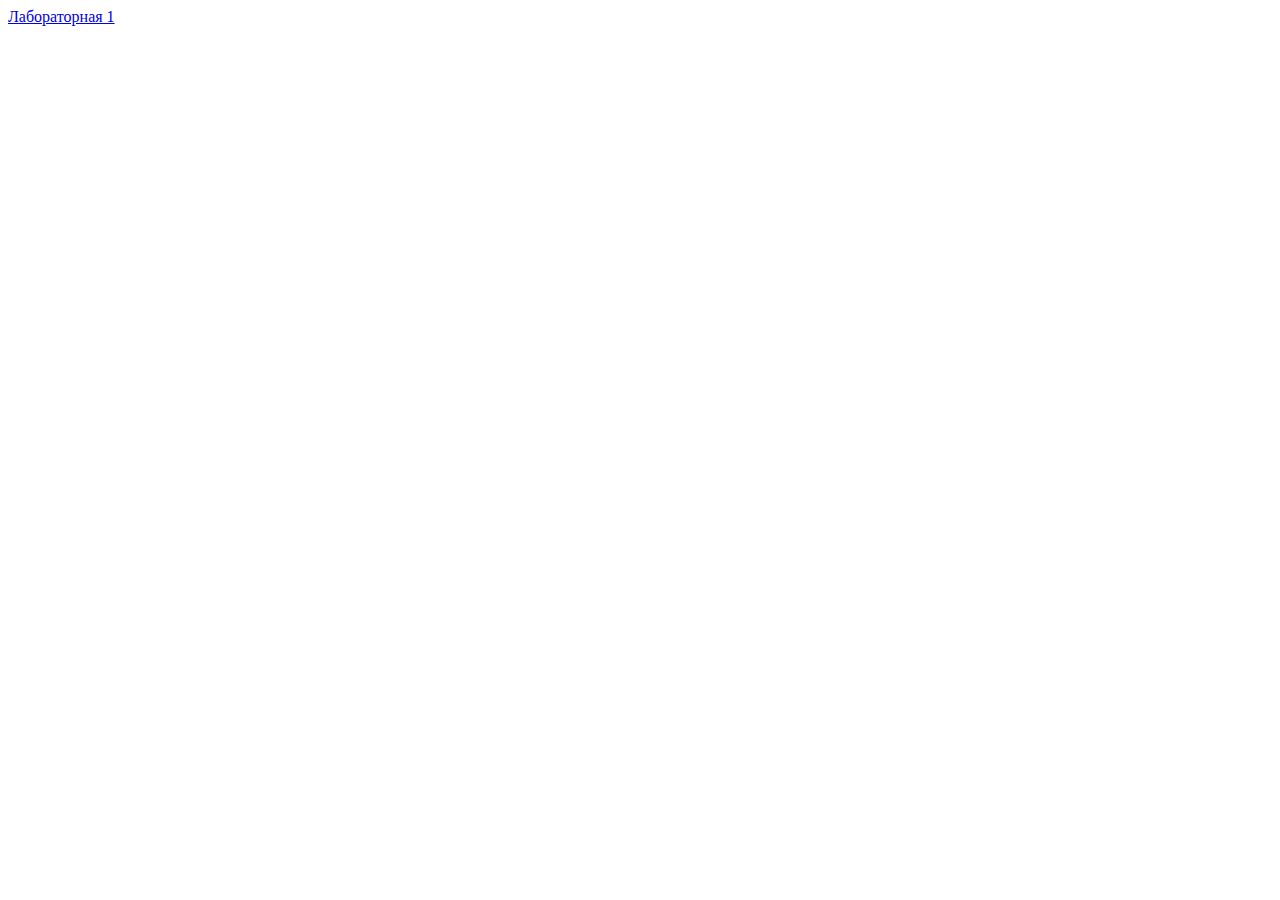
==== index.html @ b1d76aed "Update index.html" ====
<!DOCTYPE html>
<html lang="ru">
<head>
    <meta charset="UTF-8">
    <meta name="viewport" content="width=device-width, initial-scale=1.0">
    <title>Любимые фильмы</title>
    <link rel="stylesheet" href="styles.css">
</head>
<body>
  <a href='lr1/index.html'>Лабораторная 1</a>
</body>
</html>
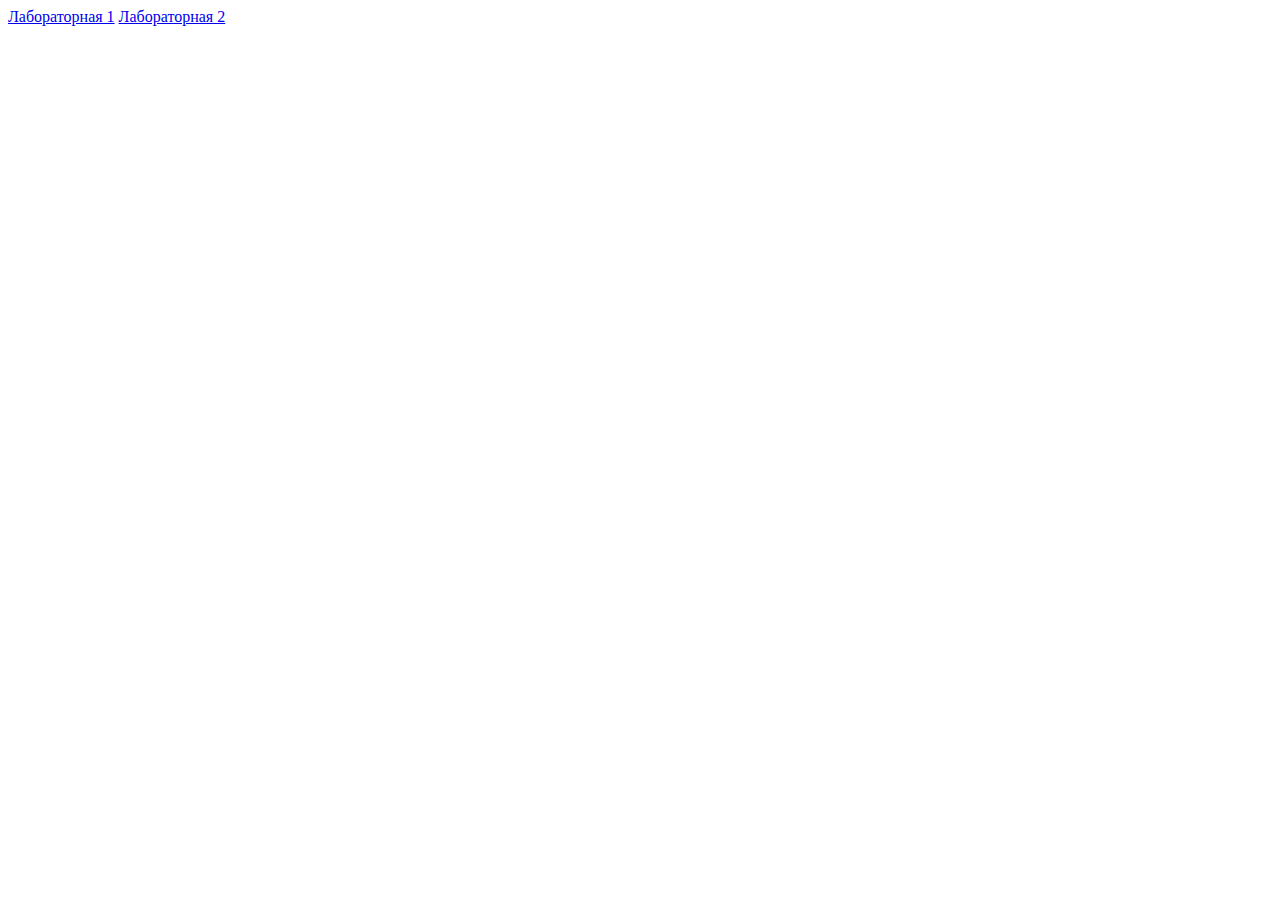
==== commit 6878efd5: "Update index.html" ====
--- a/index.html
+++ b/index.html
@@ -8,6 +8,7 @@
 </head>
 <body>
   <a href='lr1/index.html'>Лабораторная 1</a>
+  <a href='lr2/index.html'>Лабораторная 2</a>
 </body>
 </html>
 
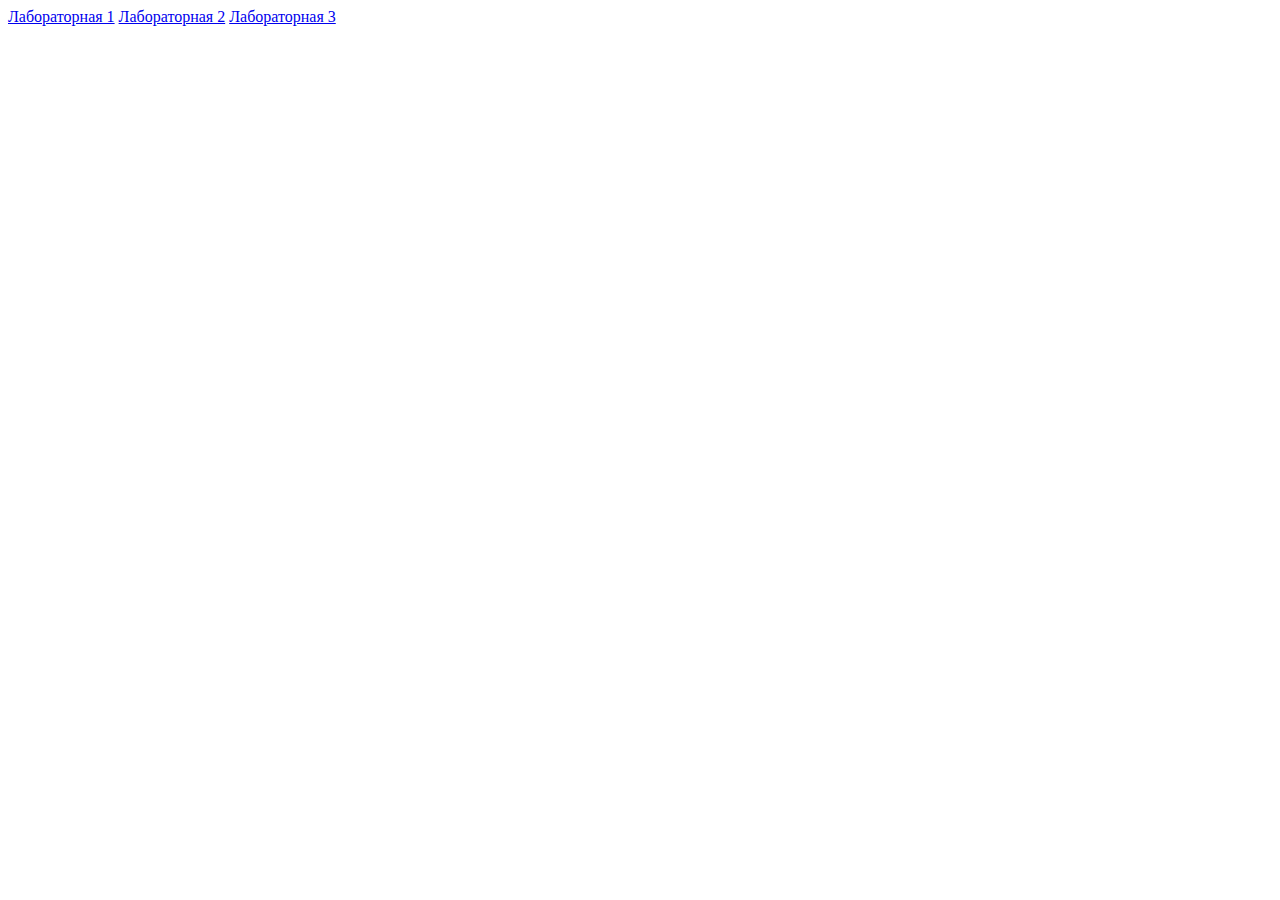
==== commit 7dc93b0d: "Update index.html" ====
--- a/index.html
+++ b/index.html
@@ -9,6 +9,7 @@
 <body>
   <a href='lr1/index.html'>Лабораторная 1</a>
   <a href='lr2/index.html'>Лабораторная 2</a>
+  <a href='lr3/index.html'>Лабораторная 3</a>
 </body>
 </html>
 
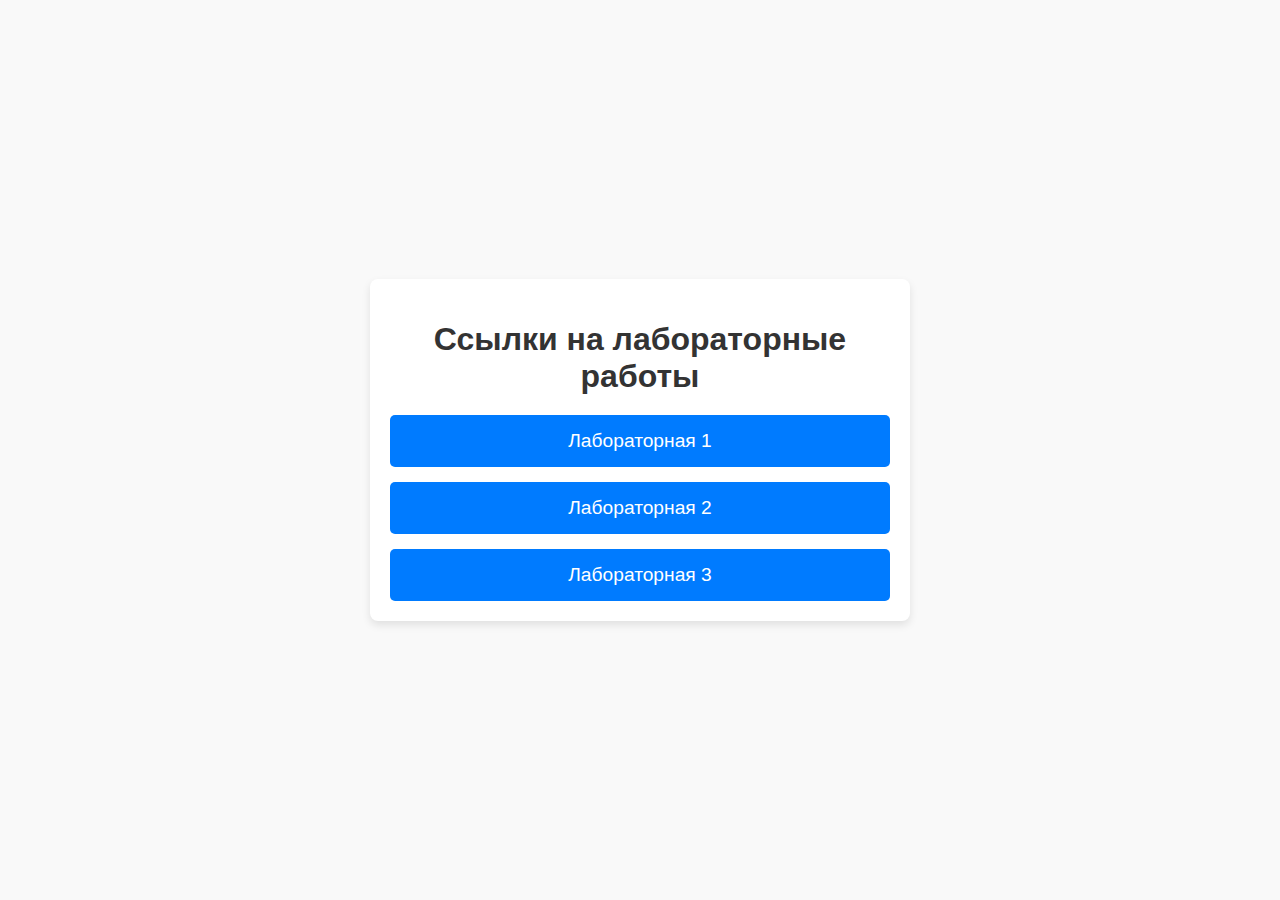
==== commit faafd850: "Update index.html" ====
--- a/index.html
+++ b/index.html
@@ -4,12 +4,70 @@
     <meta charset="UTF-8">
     <meta name="viewport" content="width=device-width, initial-scale=1.0">
     <title>Любимые фильмы</title>
-    <link rel="stylesheet" href="styles.css">
+    <style>
+        /* Общие стили для страницы */
+        body {
+            font-family: Arial, sans-serif;
+            background-color: #f9f9f9;
+            margin: 0;
+            padding: 0;
+            display: flex;
+            align-items: center;
+            justify-content: center;
+            height: 100vh;
+        }
+
+        .container {
+            text-align: center;
+            background-color: #ffffff;
+            border-radius: 8px;
+            box-shadow: 0 4px 8px rgba(0, 0, 0, 0.1);
+            padding: 20px;
+            max-width: 500px;
+            width: 100%;
+        }
+
+        h1 {
+            font-size: 2rem;
+            color: #333;
+            margin-bottom: 20px;
+        }
+
+        .links {
+            display: flex;
+            flex-direction: column;
+            gap: 15px;
+        }
+
+        .link-item {
+            display: inline-block;
+            text-decoration: none;
+            padding: 15px 25px;
+            color: #ffffff;
+            background-color: #007bff;
+            border-radius: 5px;
+            font-size: 1.2rem;
+            transition: background-color 0.3s, transform 0.2s;
+        }
+
+        .link-item:hover {
+            background-color: #0056b3;
+            transform: scale(1.05);
+        }
+
+        .link-item:active {
+            background-color: #004494;
+        }
+    </style>
 </head>
 <body>
-  <a href='lr1/index.html'>Лабораторная 1</a>
-  <a href='lr2/index.html'>Лабораторная 2</a>
-  <a href='lr3/index.html'>Лабораторная 3</a>
+    <div class="container">
+        <h1>Ссылки на лабораторные работы</h1>
+        <div class="links">
+            <a href="lr1/index.html" class="link-item">Лабораторная 1</a>
+            <a href="lr2/index.html" class="link-item">Лабораторная 2</a>
+            <a href="lr3/index.html" class="link-item">Лабораторная 3</a>
+        </div>
+    </div>
 </body>
 </html>
-
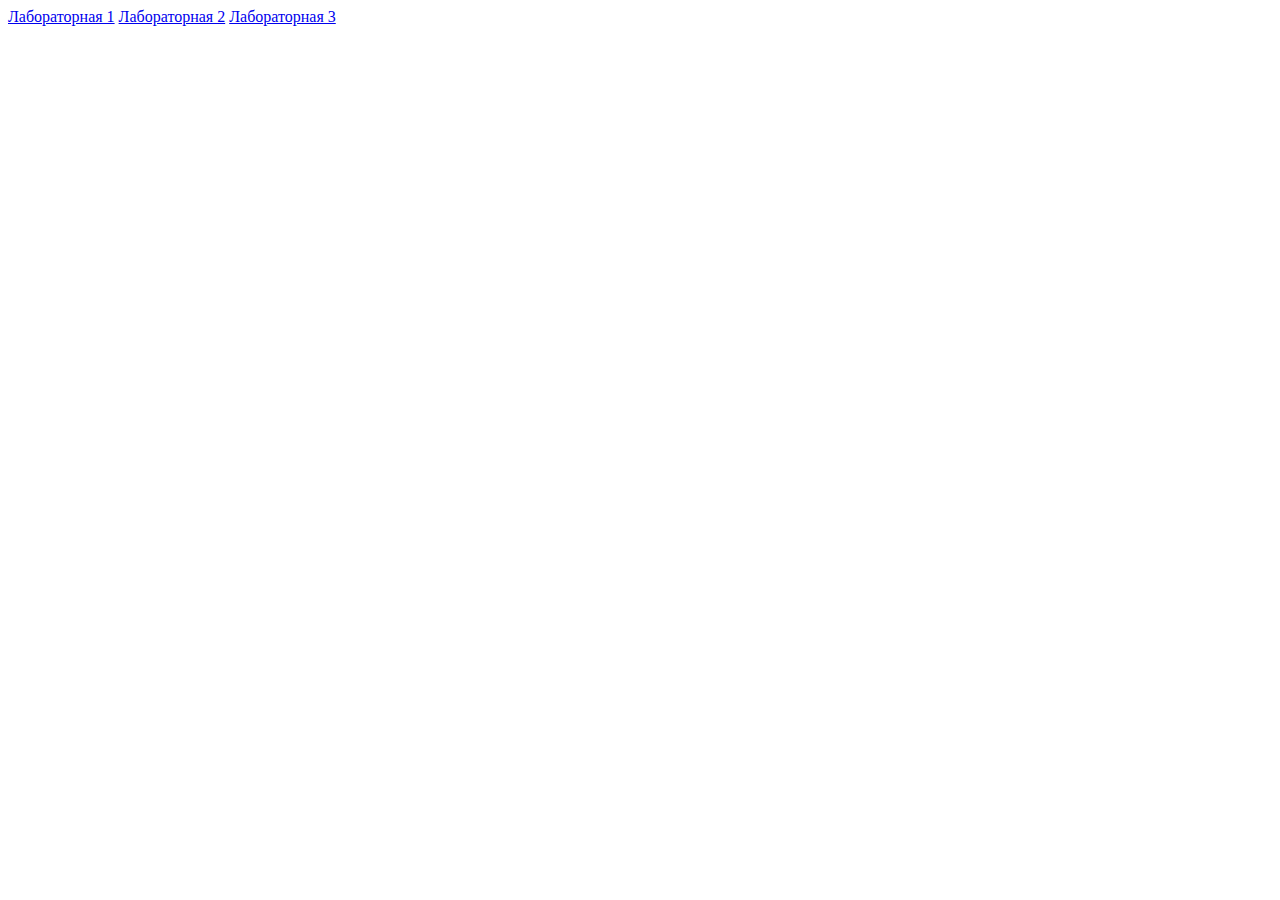
==== commit 0392bafe: "Update index.html" ====
--- a/index.html
+++ b/index.html
@@ -4,70 +4,11 @@
     <meta charset="UTF-8">
     <meta name="viewport" content="width=device-width, initial-scale=1.0">
     <title>Любимые фильмы</title>
-    <style>
-        /* Общие стили для страницы */
-        body {
-            font-family: Arial, sans-serif;
-            background-color: #f9f9f9;
-            margin: 0;
-            padding: 0;
-            display: flex;
-            align-items: center;
-            justify-content: center;
-            height: 100vh;
-        }
-
-        .container {
-            text-align: center;
-            background-color: #ffffff;
-            border-radius: 8px;
-            box-shadow: 0 4px 8px rgba(0, 0, 0, 0.1);
-            padding: 20px;
-            max-width: 500px;
-            width: 100%;
-        }
-
-        h1 {
-            font-size: 2rem;
-            color: #333;
-            margin-bottom: 20px;
-        }
-
-        .links {
-            display: flex;
-            flex-direction: column;
-            gap: 15px;
-        }
-
-        .link-item {
-            display: inline-block;
-            text-decoration: none;
-            padding: 15px 25px;
-            color: #ffffff;
-            background-color: #007bff;
-            border-radius: 5px;
-            font-size: 1.2rem;
-            transition: background-color 0.3s, transform 0.2s;
-        }
-
-        .link-item:hover {
-            background-color: #0056b3;
-            transform: scale(1.05);
-        }
-
-        .link-item:active {
-            background-color: #004494;
-        }
-    </style>
+    <link rel="stylesheet" href="styles.css">
 </head>
 <body>
-    <div class="container">
-        <h1>Ссылки на лабораторные работы</h1>
-        <div class="links">
-            <a href="lr1/index.html" class="link-item">Лабораторная 1</a>
-            <a href="lr2/index.html" class="link-item">Лабораторная 2</a>
-            <a href="lr3/index.html" class="link-item">Лабораторная 3</a>
-        </div>
-    </div>
+  <a href='lr1/index.html'>Лабораторная 1</a>
+  <a href='lr2/index.html'>Лабораторная 2</a>
+  <a href='lr3/index.html'>Лабораторная 3</a>
 </body>
 </html>
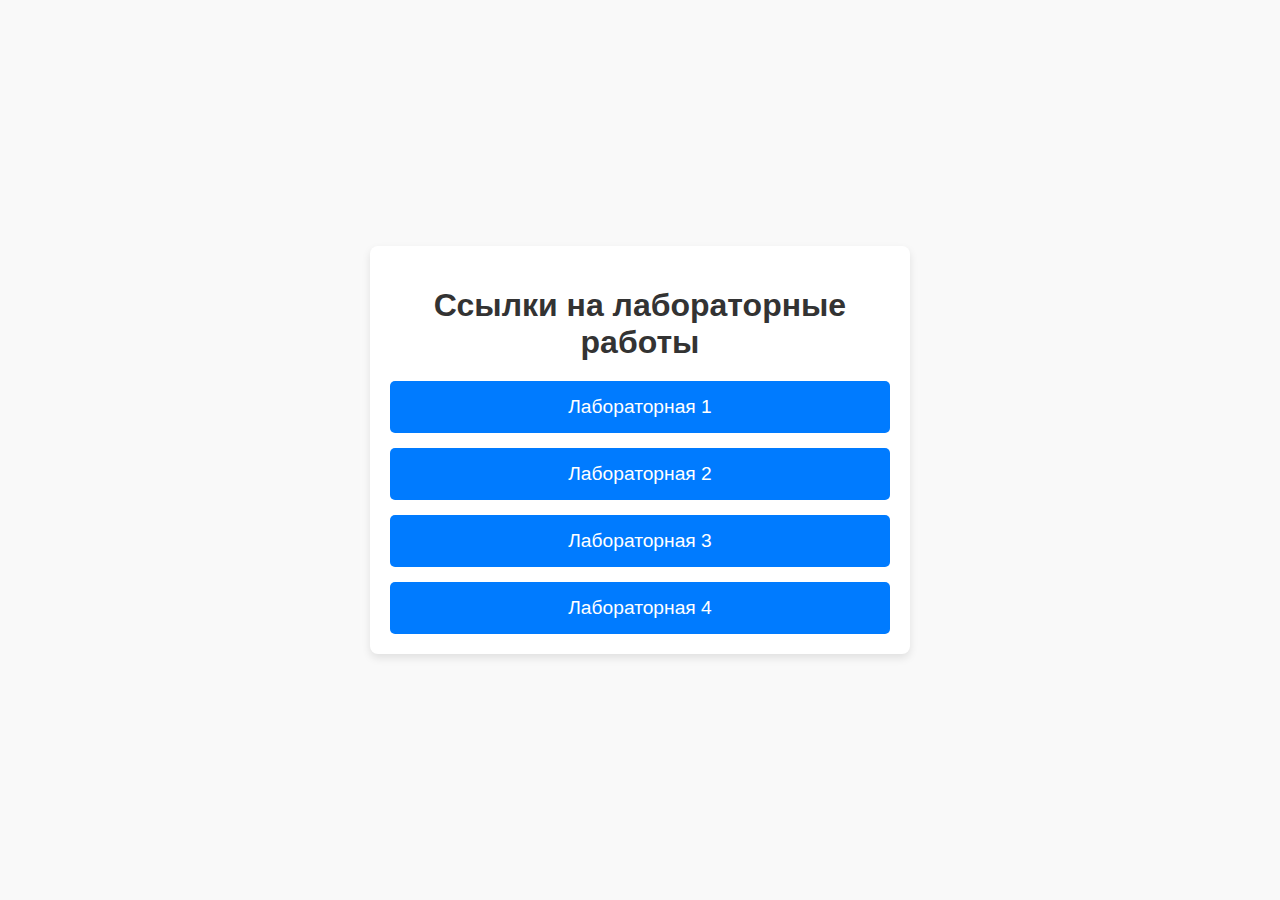
==== commit da99dc3d: "Update index.html" ====
--- a/index.html
+++ b/index.html
@@ -4,11 +4,71 @@
     <meta charset="UTF-8">
     <meta name="viewport" content="width=device-width, initial-scale=1.0">
     <title>Любимые фильмы</title>
-    <link rel="stylesheet" href="styles.css">
+    <style>
+        /* Общие стили для страницы */
+        body {
+            font-family: Arial, sans-serif;
+            background-color: #f9f9f9;
+            margin: 0;
+            padding: 0;
+            display: flex;
+            align-items: center;
+            justify-content: center;
+            height: 100vh;
+        }
+
+        .container {
+            text-align: center;
+            background-color: #ffffff;
+            border-radius: 8px;
+            box-shadow: 0 4px 8px rgba(0, 0, 0, 0.1);
+            padding: 20px;
+            max-width: 500px;
+            width: 100%;
+        }
+
+        h1 {
+            font-size: 2rem;
+            color: #333;
+            margin-bottom: 20px;
+        }
+
+        .links {
+            display: flex;
+            flex-direction: column;
+            gap: 15px;
+        }
+
+        .link-item {
+            display: inline-block;
+            text-decoration: none;
+            padding: 15px 25px;
+            color: #ffffff;
+            background-color: #007bff;
+            border-radius: 5px;
+            font-size: 1.2rem;
+            transition: background-color 0.3s, transform 0.2s;
+        }
+
+        .link-item:hover {
+            background-color: #0056b3;
+            transform: scale(1.05);
+        }
+
+        .link-item:active {
+            background-color: #004494;
+        }
+    </style>
 </head>
 <body>
-  <a href='lr1/index.html'>Лабораторная 1</a>
-  <a href='lr2/index.html'>Лабораторная 2</a>
-  <a href='lr3/index.html'>Лабораторная 3</a>
+    <div class="container">
+        <h1>Ссылки на лабораторные работы</h1>
+        <div class="links">
+            <a href="lr1/index.html" class="link-item">Лабораторная 1</a>
+            <a href="lr2/index.html" class="link-item">Лабораторная 2</a>
+            <a href="lr3/index.html" class="link-item">Лабораторная 3</a>
+            <a href="lr4/index.html" class="link-item">Лабораторная 4</a>
+        </div>
+    </div>
 </body>
 </html>
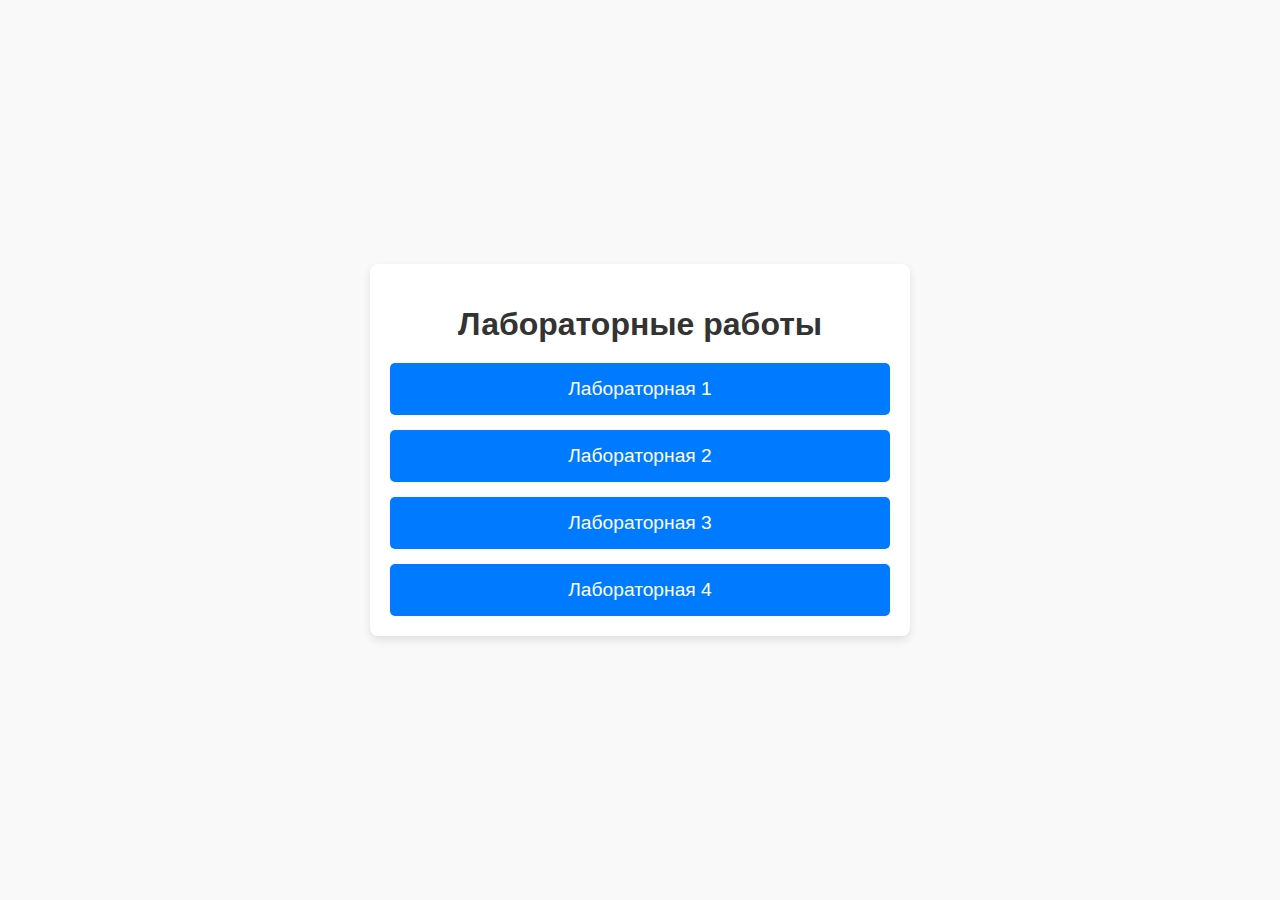
==== commit 4ade91d1: "Update index.html" ====
--- a/index.html
+++ b/index.html
@@ -3,9 +3,8 @@
 <head>
     <meta charset="UTF-8">
     <meta name="viewport" content="width=device-width, initial-scale=1.0">
-    <title>Любимые фильмы</title>
+    <title>Лабы</title>
     <style>
-        /* Общие стили для страницы */
         body {
             font-family: Arial, sans-serif;
             background-color: #f9f9f9;
@@ -62,7 +61,7 @@
 </head>
 <body>
     <div class="container">
-        <h1>Ссылки на лабораторные работы</h1>
+        <h1>Лабораторные работы</h1>
         <div class="links">
             <a href="lr1/index.html" class="link-item">Лабораторная 1</a>
             <a href="lr2/index.html" class="link-item">Лабораторная 2</a>
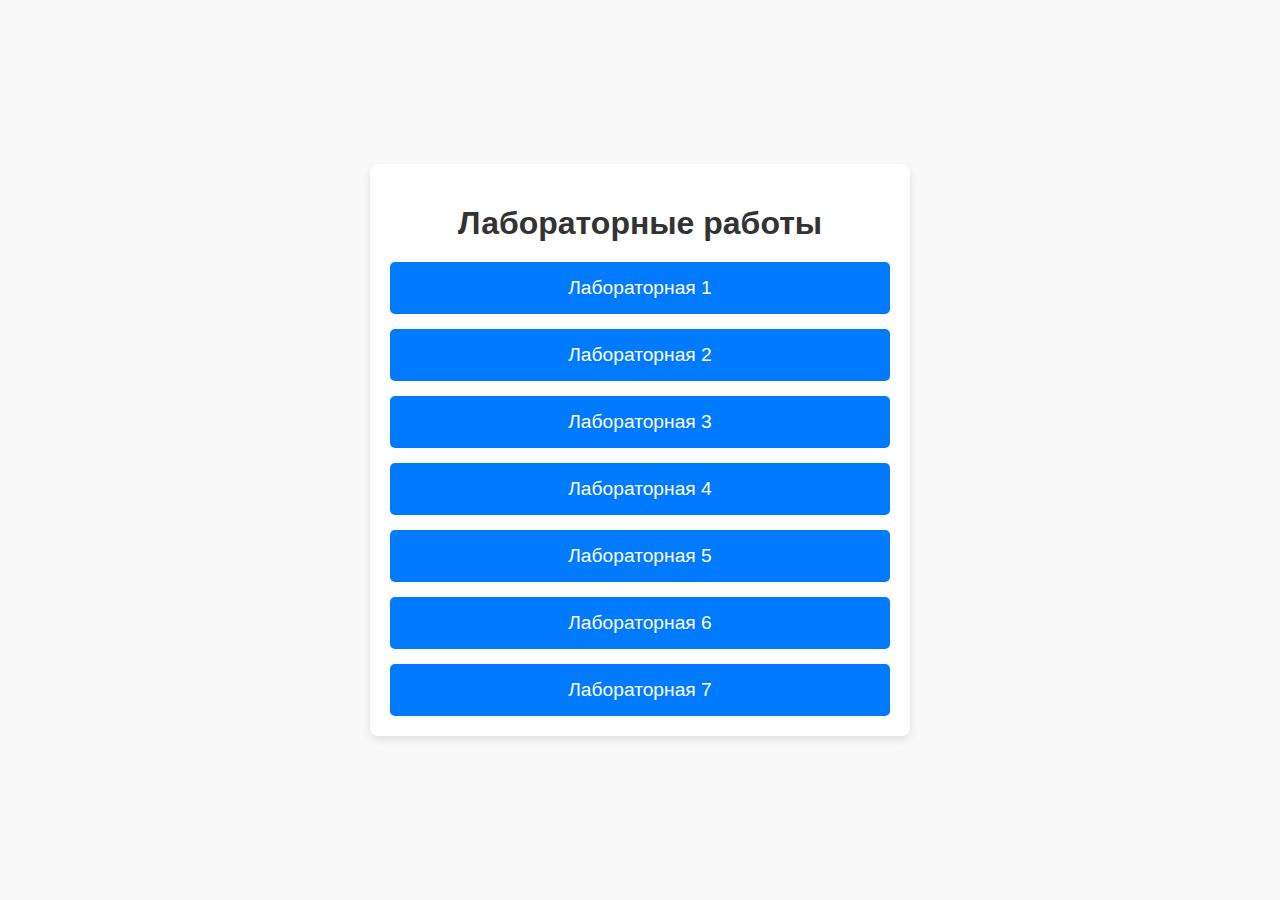
==== commit ae875978: "Update index.html" ====
--- a/index.html
+++ b/index.html
@@ -67,7 +67,9 @@
             <a href="lr2/index.html" class="link-item">Лабораторная 2</a>
             <a href="lr3/index.html" class="link-item">Лабораторная 3</a>
             <a href="lr4/index.html" class="link-item">Лабораторная 4</a>
-        </div>
-    </div>
+            <a href="lr5/index.html" class="link-item">Лабораторная 5</a>
+            <a href="lr6/index.html" class="link-item">Лабораторная 6</a>
+            <a href="lr7/index.html" class="link-item">Лабораторная 7</a>
+        </div>    </div>
 </body>
 </html>
